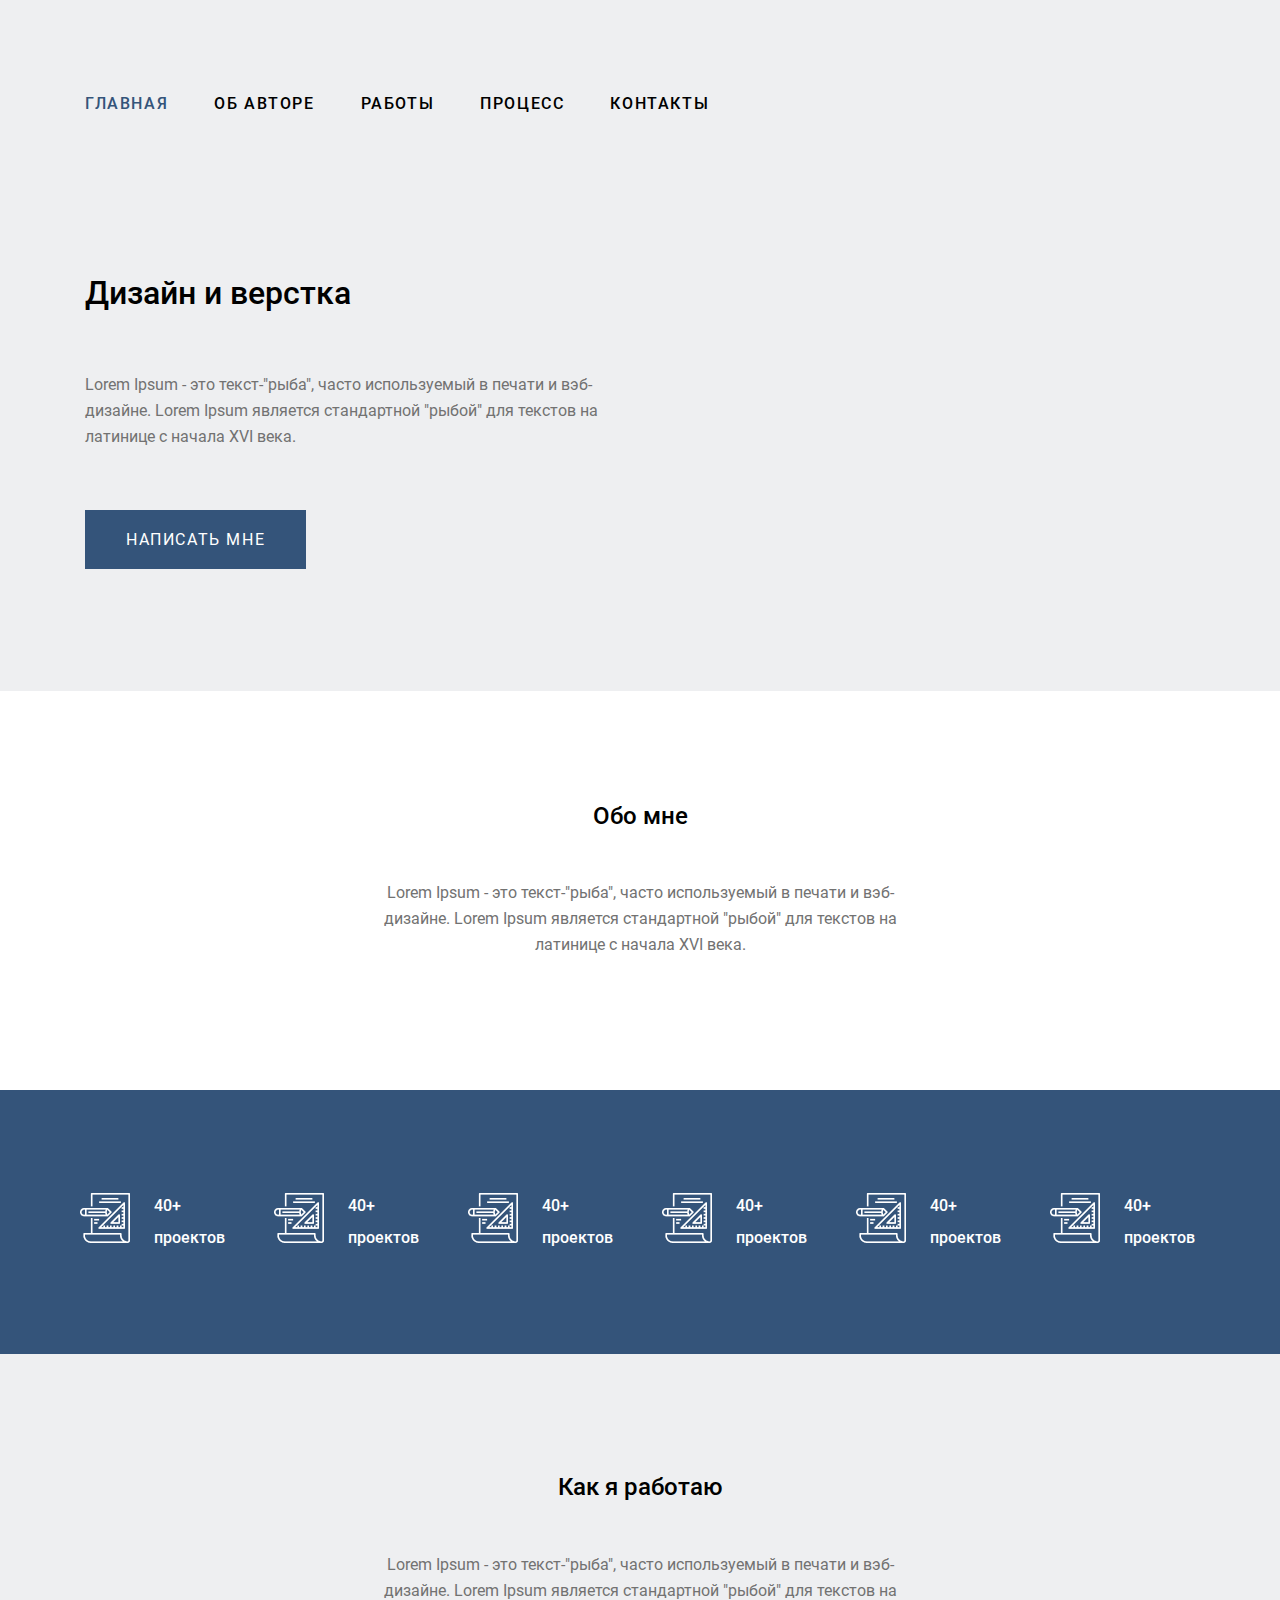
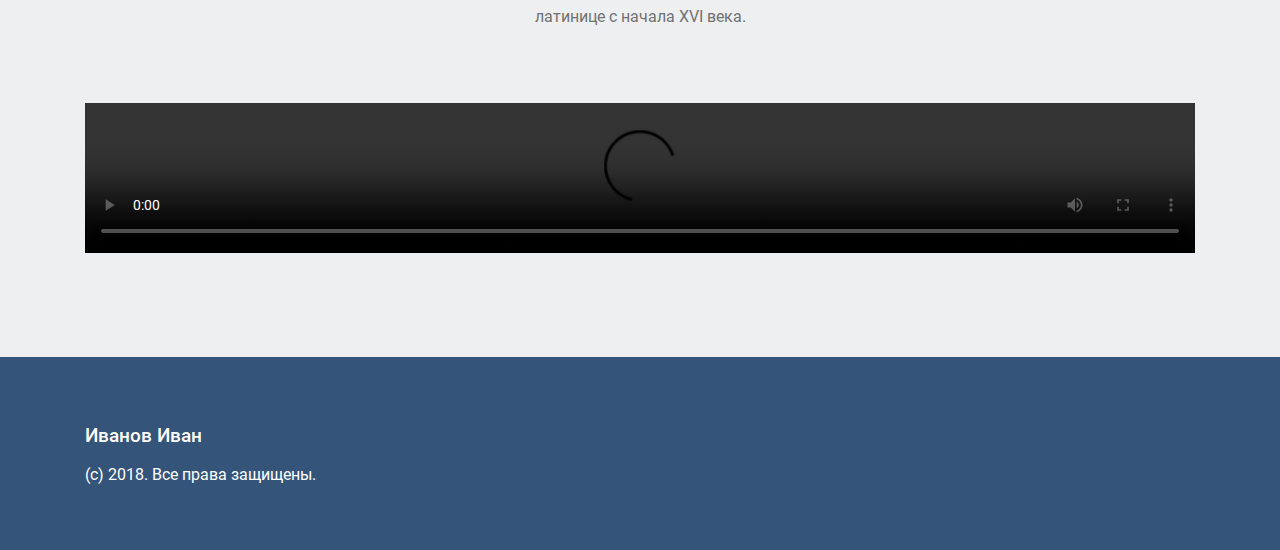
==== simple_site/index.html @ 43fe8458 "Simple Site completed" ====
<!DOCTYPE html>
<html lang="ru">

<head>
  <meta charset="UTF-8">
  <meta http-equiv="X-UA-Compatible" content="IE=edge">
  <meta name="viewport" content="width=device-width, initial-scale=1.0">
  <title>Document</title>
  <link rel="stylesheet" href="css/normalize.css">
  <link rel="stylesheet" href="css/fonts.css">
  <link rel="stylesheet" href="css/style.css">
</head>

<body>
  <header class="bg_grey">
    <div>
      <nav>
        <ul class="menu">
          <li class="active"><a href="">Главная</a></li>
          <li><a href="">Об авторе</a></li>
          <li><a href="">Работы</a></li>
          <li><a href="">Процесс</a></li>
          <li><a href="">Контакты</a></li>
        </ul>
      </nav>

      <section class="intro">
        <h1 class="intro_title">Дизайн и верстка</h1>
        <p class="intro_content">Lorem Ipsum - это текст-"рыба", часто используемый в печати и вэб-дизайне. Lorem Ipsum
          является стандартной "рыбой" для текстов на латинице с начала XVI века.</p>
        <a href="#" class="btn">Написать мне</a>
      </section>
    </div>
  </header>

  <section class="about">
    <h2 class="about_title">Обо мне</h2>
    <p class="about_content">Lorem Ipsum - это текст-"рыба", часто используемый в печати и вэб-дизайне. Lorem Ipsum
      является стандартной "рыбой" для текстов на латинице с начала XVI века.</p>
  </section>

  <ul class="group">

    <li class="item">
      <img src="images/group.png" alt="image" class="item_image">
      <span class="item_text">
        40+<br>
        проектов
      </span>
    </li>

    <li class="item">
      <img src="images/group.png" alt="image" class="item_image">
      <span class="item_text">
        40+<br>
        проектов
      </span>
    </li>

    <li class="item">
      <img src="images/group.png" alt="image" class="item_image">
      <span class="item_text">
        40+<br>
        проектов
      </span>
    </li>

    <li class="item">
      <img src="images/group.png" alt="image" class="item_image">
      <span class="item_text">
        40+<br>
        проектов
      </span>
    </li>

    <li class="item">
      <img src="images/group.png" alt="image" class="item_image">
      <span class="item_text">
        40+<br>
        проектов
      </span>
    </li>

    <li class="item">
      <img src="images/group.png" alt="image" class="item_image">
      <span class="item_text">
        40+<br>
        проектов
      </span>
    </li>

  </ul>

  <main class="info">

    <section class="work">
      <h2 class="work_title">Как я работаю</h2>
      <p class="work_content">Lorem Ipsum - это текст-"рыба", часто используемый в печати и вэб-дизайне. Lorem Ipsum
        является стандартной
        "рыбой" для текстов на латинице с начала XVI века.</p>
    </section>

    <div class="media">
      <video width="1110px" src="media/video.mp4" controls></video>
    </div>

  </main>

  <footer class="end">

    <section class="contacts">
      <h3 class="contacts_title">Иванов иван</h3>
      <p class="contacts_content">(с) 2018. Все права защищены.</p>
    </section>

  </footer>
</body>

</html>
---- simple_site/css/fonts.css ----
@font-face {
  font-family: 'Roboto';
  src: url('../fonts/subset-Roboto-Regular.woff') format('woff'),
    url('../fonts/subset-Roboto-Regular.woff2') format('woff2');

  font-weight: 400;
  font-style: normal;
}

@font-face {
  font-family: 'Roboto';
  src: url('../fonts/subset-Roboto-Medium.woff') format('woff'),
    url('../fonts/subset-Roboto-Medium.woff2') format('woff2');

  font-weight: 500;
  font-style: normal;
}
---- simple_site/css/style.css ----
/* Header */

.bg_grey {
  background-color: #EEEFF1;
}

.bg_grey div {
  width: 1110px;
  margin-left: auto;
  margin-right: auto;
  box-sizing: border-box;
  padding-top: 79px;
}

.menu {
  margin-bottom: 162px;
  padding-left: 0;
}

a {
  text-decoration-line: none;
  color: #000000;
}

.active a {
  color: #34547A;
}

.menu li {
  display: inline;
  text-transform: uppercase;
  letter-spacing: 0.1em;
  margin-right: 42px;
  font-family: 'Roboto', Arial, Helvetica, sans-serif;
  font-weight: 500;
}

.intro {
  width: 540px;
  padding-bottom: 141px;
}

.intro_title {
  margin-bottom: 60px;
  font-family: 'Roboto', Arial, Helvetica, sans-serif;
  font-weight: 500;
}

.intro_content {
  padding-bottom: 65px;
  color: #727272;
  line-height: 26px;
  font-family: 'Roboto', Arial, Helvetica, sans-serif;
  font-weight: 400;
}

.btn {
  box-sizing: border-box;
  background-color: #34547A;
  width: 225px;
  height: 65px;
  padding: 20px 41px;
  text-transform: uppercase;
  color: #FFFFFF;
  letter-spacing: 0.1em;
  font-family: 'Roboto', Arial, Helvetica, sans-serif;
  font-weight: 400;
}

/* Section "About Me" */

.about {
  width: 540px;
  margin-left: auto;
  margin-right: auto;
  text-align: center;
  margin-top: 112px;
  padding-bottom: 100px;
}

.about_title {
  margin-bottom: 50px;
  font-family: 'Roboto', Arial, Helvetica, sans-serif;
  font-weight: 500;
}

.about_content {
  color: #727272;
  line-height: 26px;
  font-family: 'Roboto', Arial, Helvetica, sans-serif;
  font-weight: 400;
}

/* ul "Group" */

.group {
  background-color: #34547A;
  text-align: center;
  box-sizing: border-box;
  padding-bottom: 100px;
  padding-top: 100px;
  margin-bottom: 0px;
}

.item {
  display: inline-block;
  margin-right: 45px;
}

.item_image {
  width: 50px;
  height: 50px;
  margin-right: 20px;
}

.item_text {
  display: inline-block;
  box-sizing: border-box;
  text-align: left;
  color: #FFFFFF;
  line-height: 2em;
  font-size: 16px;
  font-family: 'Roboto', Arial, Helvetica, sans-serif;
  font-weight: 500;
}

/* Main */

main {
  background-color: #EEEFF1;
  box-sizing: border-box;
  padding-bottom: 100px;
  margin-bottom: 0px;
}

.work {
  width: 540px;
  margin-left: auto;
  margin-right: auto;
  text-align: center;
  padding-top: 100px;
  padding-bottom: 57px;
}

.media {
  width: 1110px;
  margin-left: auto;
  margin-right: auto;
}

.work_title {
  margin-bottom: 50px;
  font-family: 'Roboto', Arial, Helvetica, sans-serif;
  font-weight: 500;
}

.work_content {
  color: #727272;
  line-height: 26px;
  font-family: 'Roboto', Arial, Helvetica, sans-serif;
  font-weight: 400;
}

/* Footer */

.end {
  background-color: #34547A;
  box-sizing: border-box;
}

.contacts {
  width: 1110px;
  margin-left: auto;
  margin-right: auto;
  padding-top: 50px;
  padding-bottom: 50px;
  color: #FFFFFF;
}

.contacts_title {
  text-transform: capitalize;
  font-family: 'Roboto', Arial, Helvetica, sans-serif;
  font-weight: 500;
}

.contacts_content {
  font-family: 'Roboto', Arial, Helvetica, sans-serif;
  font-weight: 400;
}
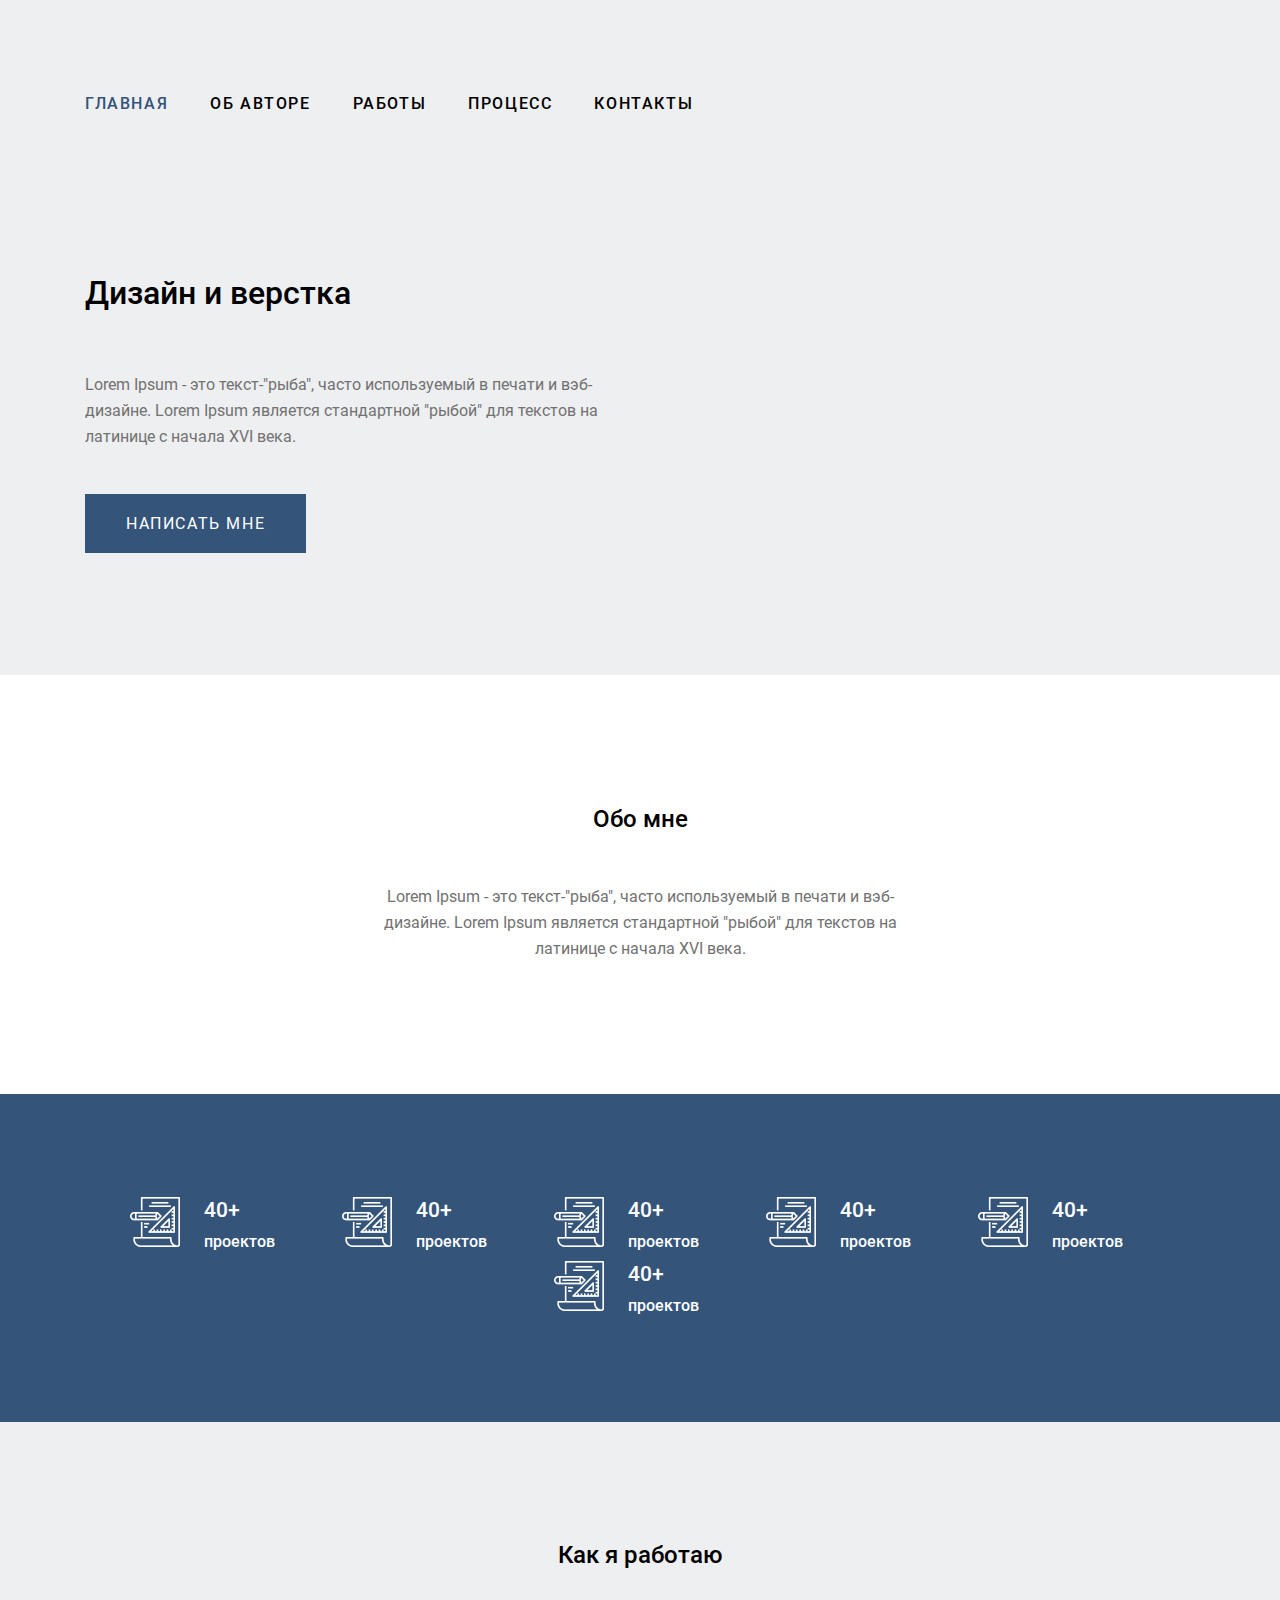
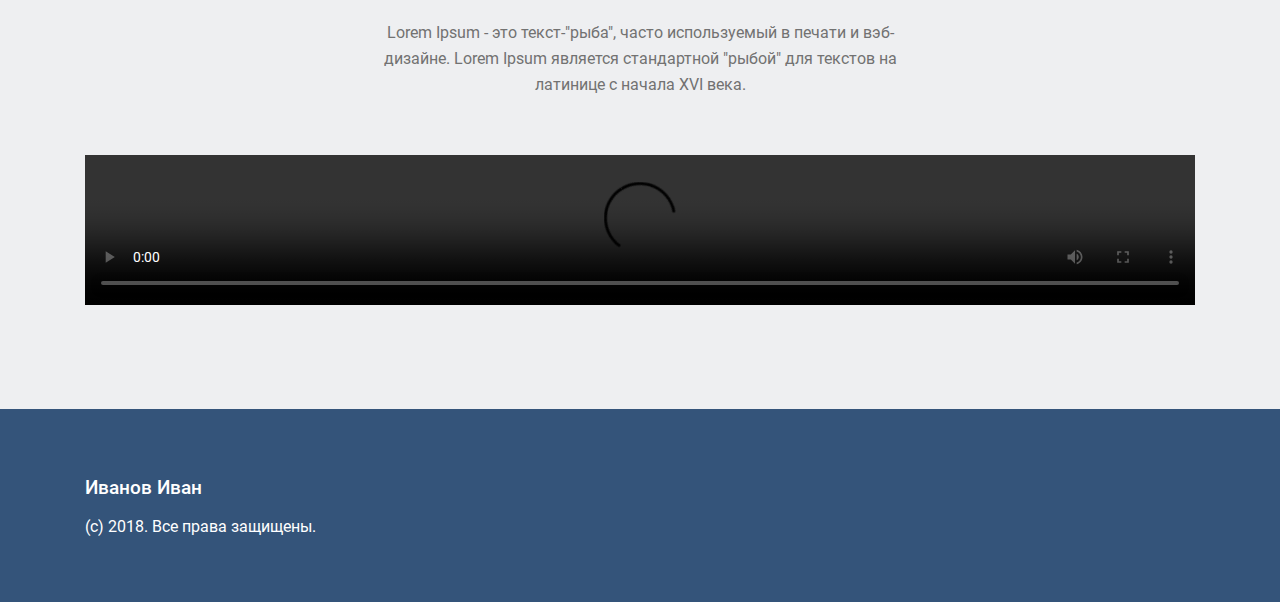
==== commit cd01d805: "Bugs Fixed" ====
--- a/simple_site/index.html
+++ b/simple_site/index.html
@@ -16,11 +16,11 @@
     <div>
       <nav>
         <ul class="menu">
-          <li class="active"><a href="">Главная</a></li>
-          <li><a href="">Об авторе</a></li>
-          <li><a href="">Работы</a></li>
-          <li><a href="">Процесс</a></li>
-          <li><a href="">Контакты</a></li>
+          <li class="active"><a href="">Главная</a></li><!--
+       --><li><a href="">Об авторе</a></li><!--
+       --><li><a href="">Работы</a></li><!--
+       --><li><a href="">Процесс</a></li><!--
+       --><li><a href="">Контакты</a></li>
         </ul>
       </nav>
 
@@ -47,41 +47,41 @@
         40+<br>
         проектов
       </span>
-    </li>
+    </li><!--
 
-    <li class="item">
+ --><li class="item">
       <img src="images/group.png" alt="image" class="item_image">
       <span class="item_text">
         40+<br>
         проектов
       </span>
-    </li>
+    </li><!--
 
-    <li class="item">
+ --><li class="item">
       <img src="images/group.png" alt="image" class="item_image">
       <span class="item_text">
         40+<br>
         проектов
       </span>
-    </li>
+    </li><!--
 
-    <li class="item">
+ --><li class="item">
       <img src="images/group.png" alt="image" class="item_image">
       <span class="item_text">
         40+<br>
         проектов
       </span>
-    </li>
+    </li><!--
 
-    <li class="item">
+ --><li class="item">
       <img src="images/group.png" alt="image" class="item_image">
       <span class="item_text">
         40+<br>
         проектов
       </span>
-    </li>
+    </li><!--
 
-    <li class="item">
+ --><li class="item">
       <img src="images/group.png" alt="image" class="item_image">
       <span class="item_text">
         40+<br>
--- a/simple_site/css/style.css
+++ b/simple_site/css/style.css
@@ -10,6 +10,7 @@
   margin-right: auto;
   box-sizing: border-box;
   padding-top: 79px;
+  padding-bottom: 141px;
 }
 
 .menu {
@@ -37,7 +38,6 @@
 
 .intro {
   width: 540px;
-  padding-bottom: 141px;
 }
 
 .intro_title {
@@ -47,7 +47,7 @@
 }
 
 .intro_content {
-  padding-bottom: 65px;
+  margin-bottom: 65px;
   color: #727272;
   line-height: 26px;
   font-family: 'Roboto', Arial, Helvetica, sans-serif;
@@ -74,7 +74,7 @@
   margin-left: auto;
   margin-right: auto;
   text-align: center;
-  margin-top: 112px;
+  padding-top: 112px;
   padding-bottom: 100px;
 }
 
@@ -124,13 +124,17 @@
   font-weight: 500;
 }
 
+.item_text::first-line {
+  font-size: 21px;
+}
+
 /* Main */
 
 main {
   background-color: #EEEFF1;
   box-sizing: border-box;
   padding-bottom: 100px;
-  margin-bottom: 0px;
+  padding-top: 100px;
 }
 
 .work {
@@ -138,14 +142,7 @@
   margin-left: auto;
   margin-right: auto;
   text-align: center;
-  padding-top: 100px;
-  padding-bottom: 57px;
-}
-
-.media {
-  width: 1110px;
-  margin-left: auto;
-  margin-right: auto;
+  margin-bottom: 57px;
 }
 
 .work_title {
@@ -159,6 +156,12 @@
   line-height: 26px;
   font-family: 'Roboto', Arial, Helvetica, sans-serif;
   font-weight: 400;
+}
+
+.media {
+  width: 1110px;
+  margin-left: auto;
+  margin-right: auto;
 }
 
 /* Footer */
